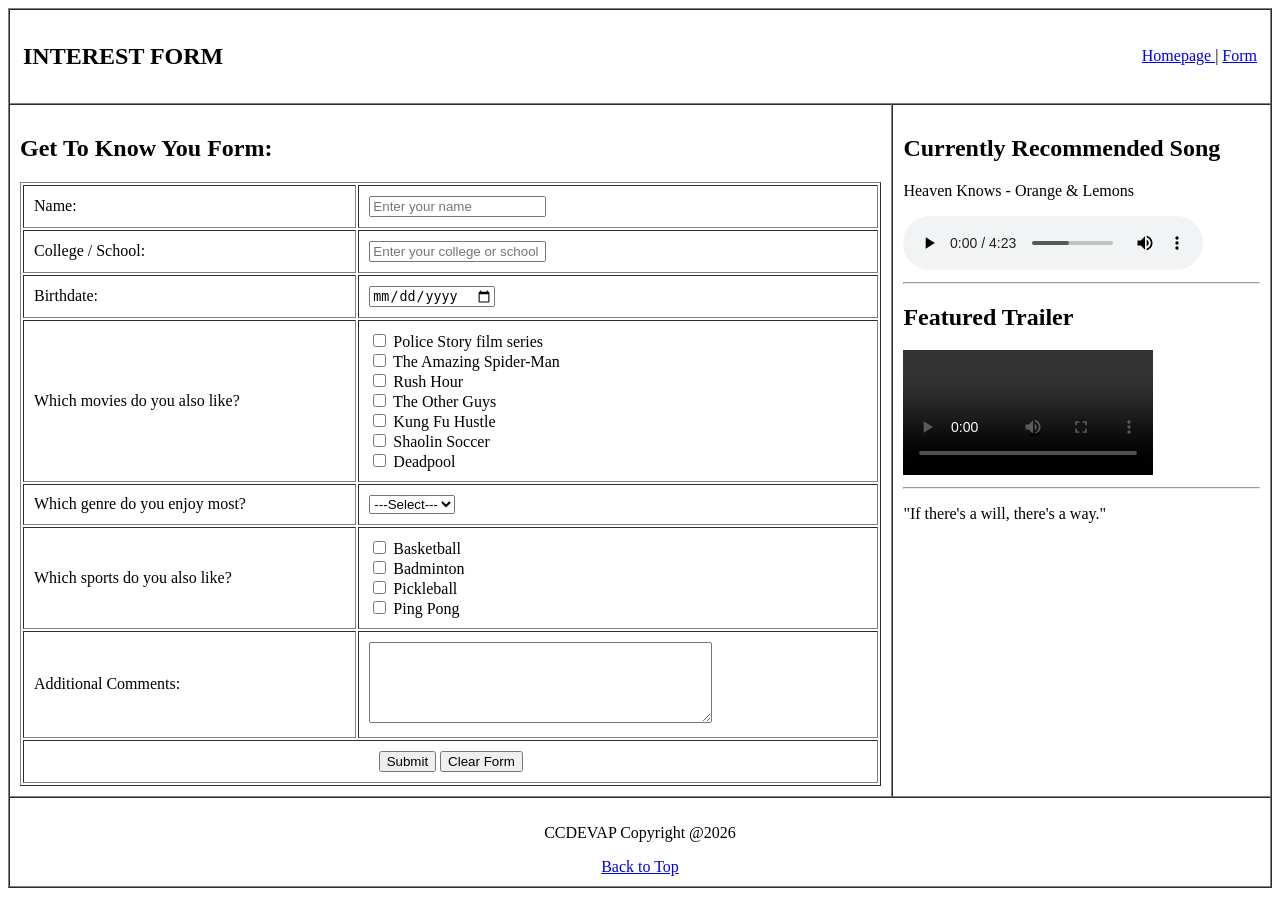
==== interestForm.html @ 56d6e63d "HO1" ====
<!DOCTYPE html>
<html>

<head>
    <title>Interest Form</title>
</head>

    <body>

        <table border = 1 width = 100% cellspacing = 0 cellpadding = 10>

            <tr>

                <td colspan = 2>

                    <table width = 100%>

                        <tr>

                            <td width = 40%>
                                <h2 id="top">INTEREST FORM</h2>
                            </td>

                            <td align = right>

                                <a href="aboutMe.html" title="Go back to Homepage"> Homepage </a> |
                                <a href="#form" title="Go to Interest Form"> Form </a>

                            </td>

                        </tr>

                    </table>

                </td>

            </tr>

            <tr>

                <td width = 70% valign = top>

                    <section id="form">

                        <h2>Get To Know You Form:</h2>

                        <form action = "" method = "">

                            <table border = 1 width = 100% cellpadding = 10>
                                <tr>
                                    <td>
                                        Name:
                                    </td>
                                    
                                    <td>
                                        <input type="text" placeholder="Enter your name">
                                    </td>
                                </tr>
                                
                                <tr>
                                    <td>
                                        College / School:
                                    </td>
                                    
                                    <td>
                                        <input type="text" placeholder="Enter your college or school">
                                    </td>
                                </tr>
                                
                                <tr>
                                    <td>
                                        Birthdate:
                                    </td>
                                    
                                    <td>
                                        <input type="date">
                                    </td>
                                </tr>
                                
                                <tr>
                                    <td>
                                        Which movies do you also like?
                                    </td>
                                    
                                    <td>
                                        <input type="checkbox"> Police Story film series
                                        <br>

                                        <input type="checkbox"> The Amazing Spider-Man
                                        <br>

                                        <input type="checkbox"> Rush Hour
                                        <br>

                                        <input type="checkbox"> The Other Guys
                                        <br>

                                        <input type="checkbox"> Kung Fu Hustle
                                        <br>

                                        <input type="checkbox"> Shaolin Soccer
                                        <br>

                                        <input type="checkbox"> Deadpool
                                    </td>
                                </tr>
                                
                                <tr>
                                    <td>
                                        Which genre do you enjoy most?
                                    </td>
                                    
                                    <td>
                                        <select>

                                            <option>---Select---</option>
                                            <option>Action</option>
                                            <option>Comedy</option>
                                            <option>Adventure</option>
                                            <option>Sci-Fi</option>
                                            <option>Drama</option>

                                        </select>
                                    </td>
                                </tr>
                                
                                <tr>
                                    <td>
                                        Which sports do you also like?
                                    </td>
                                    
                                    <td>
                                        <input type="checkbox"> Basketball
                                        <br>

                                        <input type="checkbox"> Badminton
                                        <br>

                                        <input type="checkbox"> Pickleball
                                        <br>

                                        <input type="checkbox"> Ping Pong
                                    </td>
                                </tr>
                                
                                <tr>
                                    <td>
                                        Additional Comments:
                                    </td>
                                    
                                    <td>
                                        <textarea rows = 5 cols = 40 placeholder="Type your comments here">
                                        </textarea>
                                    </td>
                                </tr>

                                <tr>
                                    <td colspan = 2 align = center>
                                        <input type="submit" value="Submit">
                                        <input type="reset" value="Clear Form">
                                    </td>
                                </tr>    
                            </table>

                        </form>

                    </section>

                </td>

                <td width = 30% valign = top>

                    <aside>

                        <h2>Currently Recommended Song</h2>

                            <p>
                                Heaven Knows - Orange & Lemons
                            </p>

                            <audio controls>
                                <source src="Orange  Lemons - Heaven Knows This Angel Has Flown Official Music Video.mp3" type="audio/mpeg">
                            </audio>

                        <hr>

                        <h2>Featured Trailer</h2>

                            <video controls width="250">
                                <source src="spiderman.mp4" type="video/mp4">
                            </video>

                        <hr>

                        <p>
                            "If there's a will, there's a way."
                        </p>

                    </aside>

                </td>

            </tr>

            <tr>

                <td colspan = 2 align = center>

                    <footer>

                        <p>
                            CCDEVAP Copyright @2026
                        </p>

                        <a href="#top" title="Back to Top"> Back to Top </a>

                    </footer>

                </td>

            </tr>

        </table>

    </body>

</html>
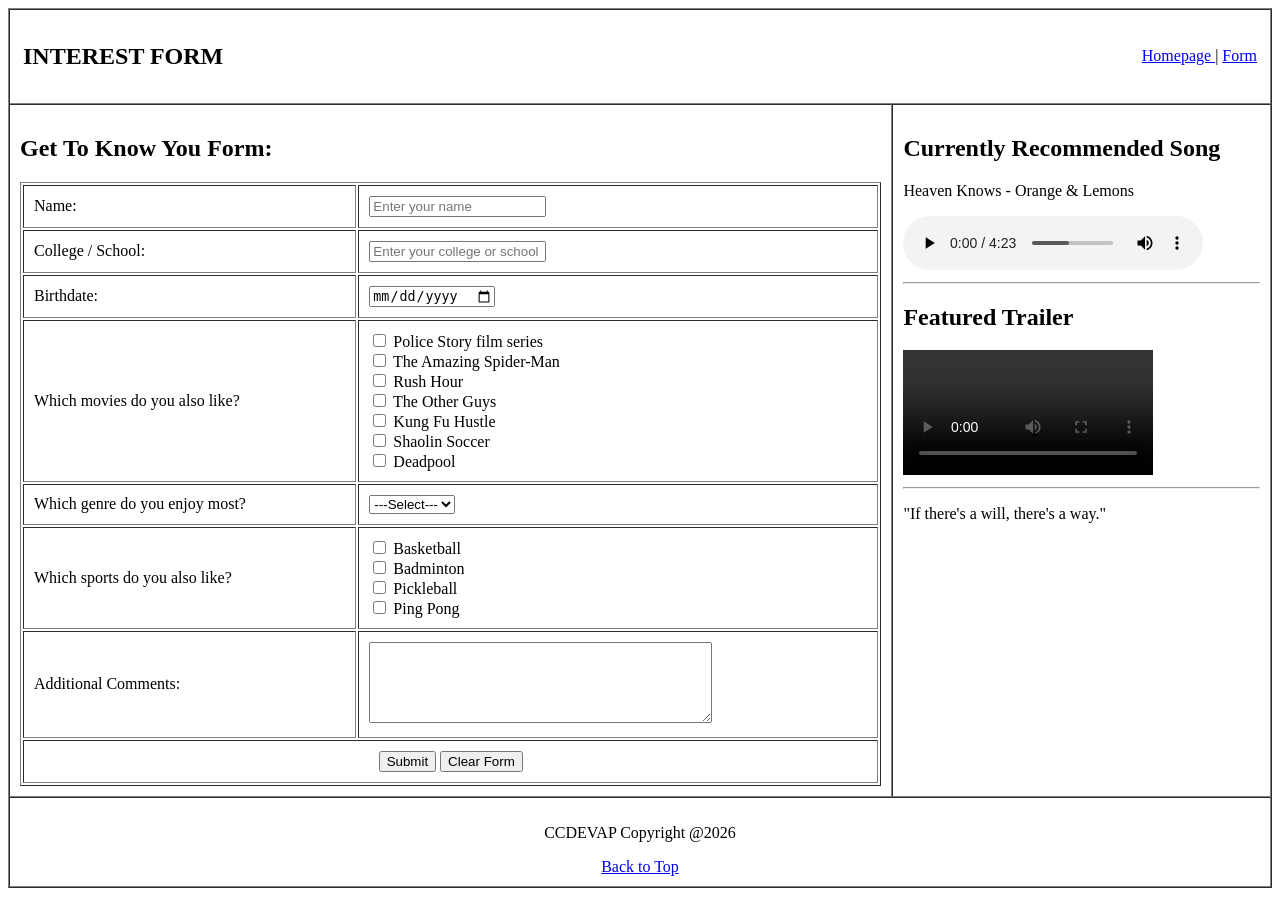
==== commit 9bda9c23: "commit" ====
--- a/interestForm.html
+++ b/interestForm.html
@@ -23,7 +23,7 @@
 
                             <td align = right>
 
-                                <a href="aboutMe.html" title="Go back to Homepage"> Homepage </a> |
+                                <a href="index.html" title="Go back to Homepage"> Homepage </a> |
                                 <a href="#form" title="Go to Interest Form"> Form </a>
 
                             </td>
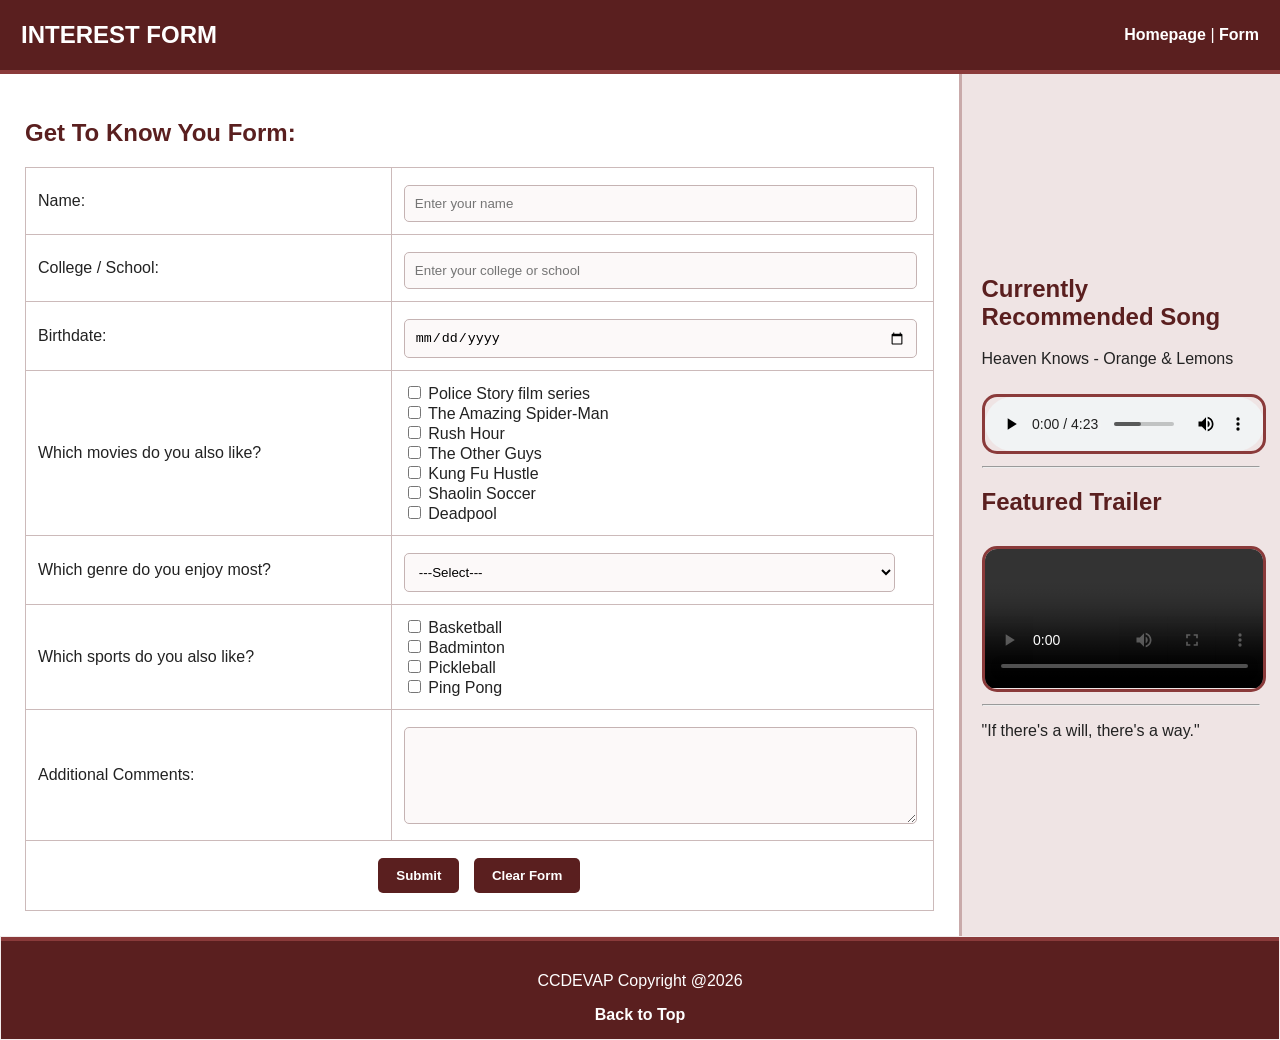
==== commit ec1f0e8a: "CSS" ====
--- a/interestForm.html
+++ b/interestForm.html
@@ -3,15 +3,18 @@
 
 <head>
     <title>Interest Form</title>
+
+    <link rel="stylesheet" href="style.css">
+
 </head>
 
     <body>
 
-        <table border = 1 width = 100% cellspacing = 0 cellpadding = 10>
+        <table class = "main-layout">
 
             <tr>
 
-                <td colspan = 2>
+                <td class = "topMost-header" colspan = 2>
 
                     <table width = 100%>
 
@@ -24,7 +27,7 @@
                             <td align = right>
 
                                 <a href="index.html" title="Go back to Homepage"> Homepage </a> |
-                                <a href="#form" title="Go to Interest Form"> Form </a>
+                                <a href="#form" title="Go to interest form"> Form </a>
 
                             </td>
 
@@ -38,7 +41,7 @@
 
             <tr>
 
-                <td width = 70% valign = top>
+                <td class = "all-info-content">
 
                     <section id="form">
 
@@ -46,7 +49,7 @@
 
                         <form action = "" method = "">
 
-                            <table border = 1 width = 100% cellpadding = 10>
+                            <table class = "form-table">
                                 <tr>
                                     <td>
                                         Name:
@@ -168,7 +171,7 @@
 
                 </td>
 
-                <td width = 30% valign = top>
+                <td class = "sidebar">
 
                     <aside>
 
@@ -206,7 +209,7 @@
 
                 <td colspan = 2 align = center>
 
-                    <footer>
+                    <footer class = "footer">
 
                         <p>
                             CCDEVAP Copyright @2026
--- a/style.css
+++ b/style.css
@@ -0,0 +1,152 @@
+body {
+    font-family: Arial, sans-serif;
+    background-color: #f2ecec;
+    margin: 0;
+    color: #222222;
+}
+
+/* TOP MOST PART */
+
+    h2, h3 {
+        color: #5a1f1f;
+    }
+
+    a {
+        text-decoration: none;
+        color: #5a1f1f;
+        font-weight: bold;
+    }
+
+    a:hover {
+        color: #8a3a3a;
+    }
+
+/* WHOLE TABLEs */
+
+    .main-layout {
+        width: 100%;
+        border-collapse: collapse;
+    }
+
+    .topMost-header {
+        background-color: #5a1f1f;
+        color: white;
+        padding: 18px;
+        border-bottom: 4px solid #8a3a3a;
+    }
+
+    .topMost-header h2 {
+        color: white;
+        margin: 0;
+    }
+
+    .topMost-header a {
+        color: white;
+    }
+
+    .all-info-content {
+        background-color: #ffffff;
+        padding: 25px;
+        border-right: 2px solid #d4c3c3;
+    }
+
+    .sidebar {
+        background-color: #efe4e4;
+        padding: 20px;
+        border-left: 3px solid #c9aaaa;
+        width: 25%;
+    }
+
+    .sidebar h2, .sidebar h3 {
+        color: #5a1f1f;
+    }
+
+    .sports-table, .form-table {
+        width: 100%;
+        border-collapse: collapse;
+        margin-top: 15px;
+        background-color: white;
+    }
+
+    .sports-table th, .sports-table td, .form-table td {
+        border: 1px solid #ccbaba;
+        padding: 12px;
+    }
+
+    .sports-table th {
+        background-color: #5a1f1f;
+        color: white;
+    }
+
+    .favorites-section {
+        background-color: #f7f2f2;
+        padding: 15px;
+        border: 1px solid #dacccc;
+        border-radius: 8px;
+    }
+
+    input[type="text"], input[type="date"], select, textarea {
+        width: 95%;
+        padding: 10px;
+        border: 1px solid #c5b3b3;
+        border-radius: 5px;
+        background-color: #fcf9f9;
+        margin-top: 5px;
+    }
+
+/* BUTTONS */
+
+    input[type="submit"], input[type="reset"] {
+        background-color: #5a1f1f;
+        color: white;
+        border: none;
+        padding: 10px 18px;
+        margin: 5px;
+        border-radius: 5px;
+        cursor: pointer;
+        font-weight: bold;
+    }
+
+    input[type="submit"]:hover, input[type="reset"]:hover {
+        background-color: #8a3a3a;
+    }
+
+/* PICS, AUDIO, VID */
+
+    .profile-picture {
+        border-radius: 10px;
+        border: 4px solid #8a3a3a;
+        width: 170px;
+        height: auto;
+    }
+
+    .movie-poster {
+        width: 190px;
+        height: auto;
+        margin-top: 10px;
+        border-radius: 15px;
+        border: 3px solid #8a3a3a;
+        display: block;
+        margin-left: auto;
+        margin-right: auto;
+    }
+
+    audio, video {
+        width: 100%;
+        margin-top: 10px;
+        border-radius: 15px;
+        border: 3px solid #8a3a3a;
+    }
+
+
+.footer {
+    background-color: #5a1f1f;
+    color: white;
+    text-align: center;
+    padding: 15px;
+    border-top: 4px solid #8a3a3a;
+}
+
+.footer a {
+    color: white;
+}
